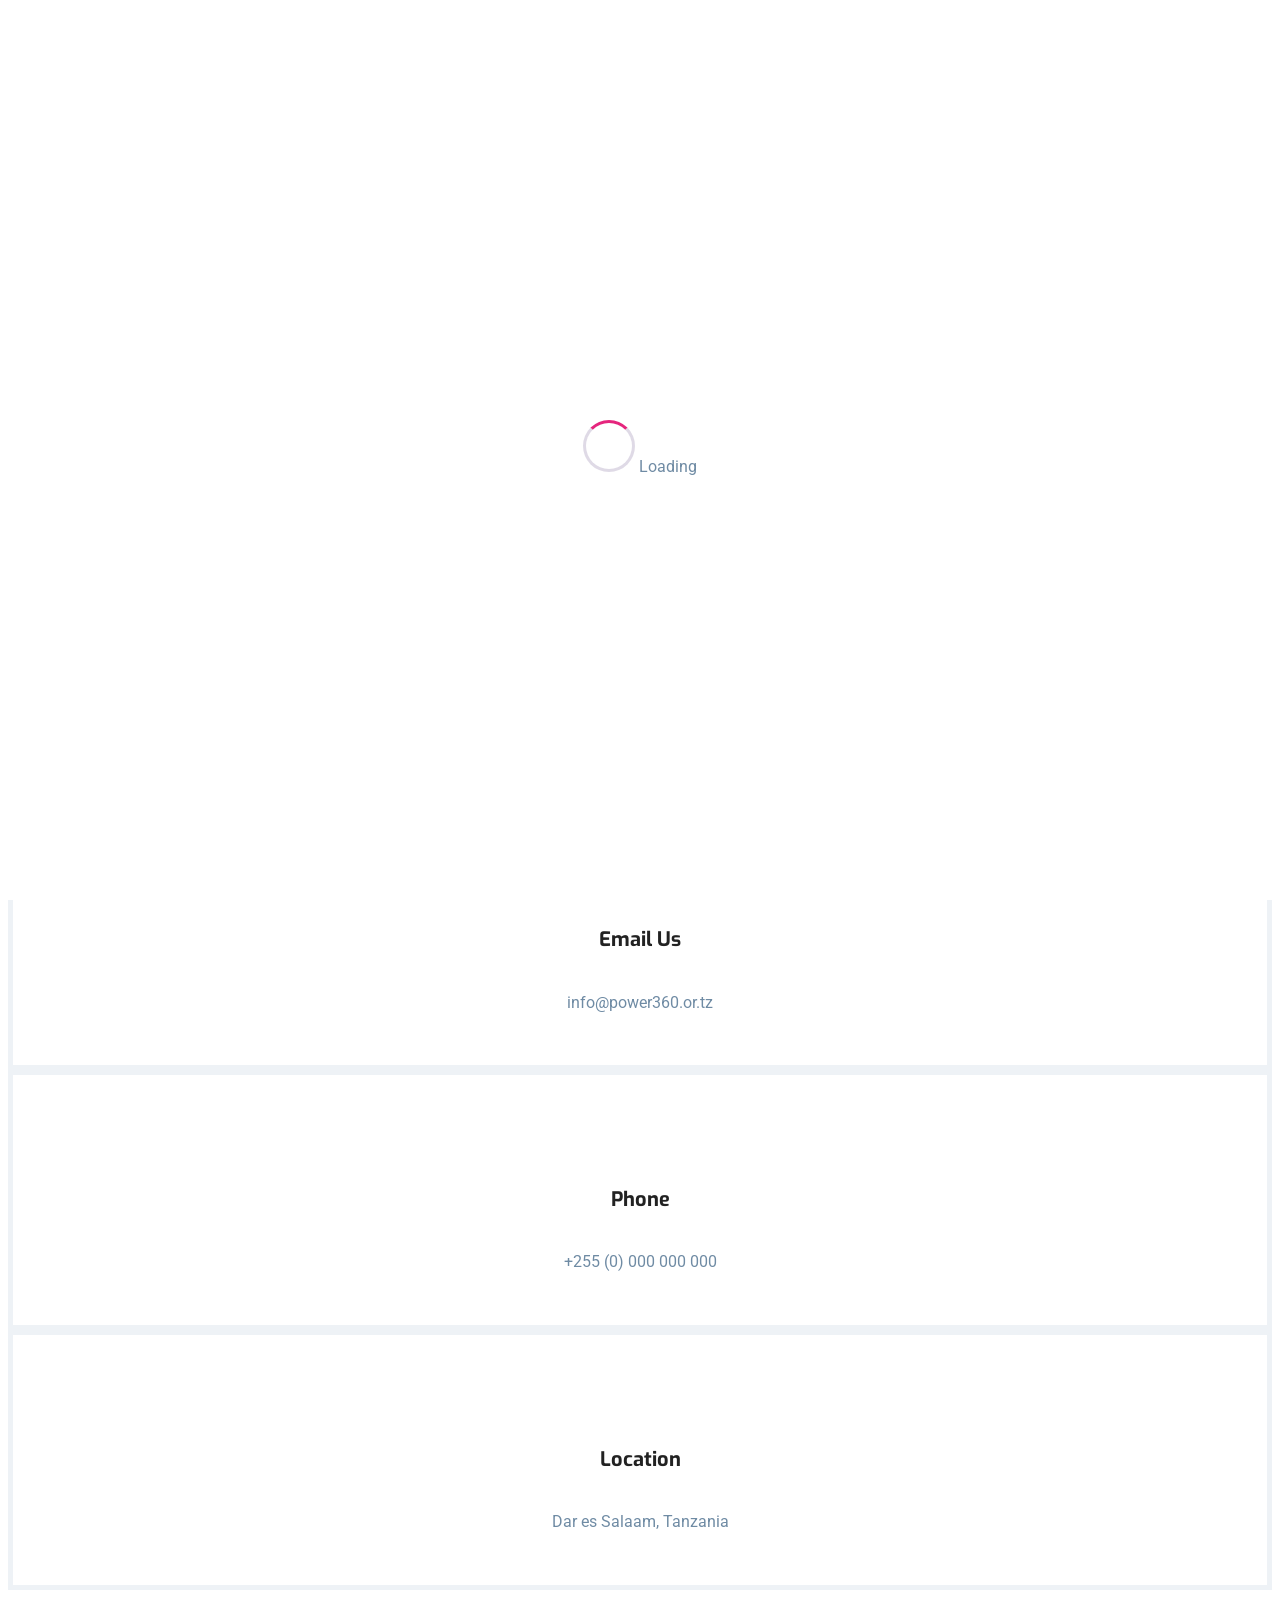
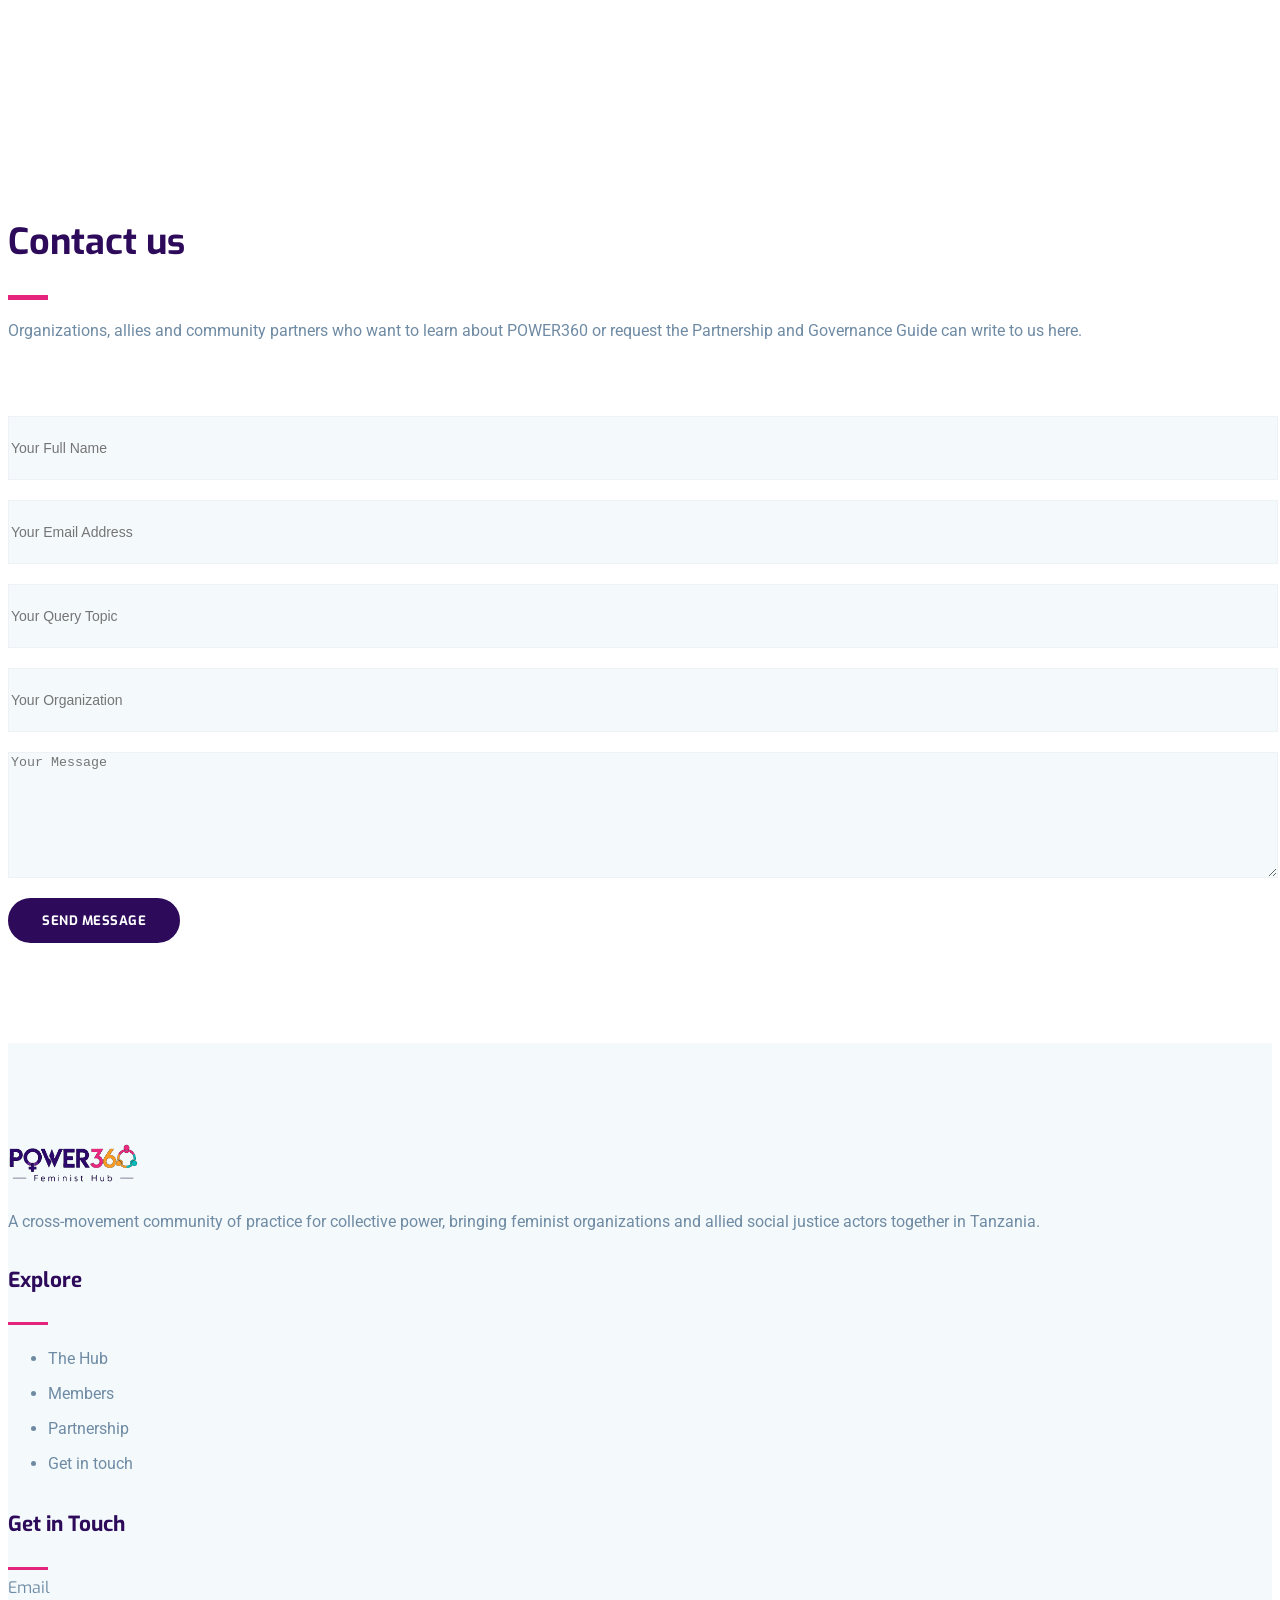
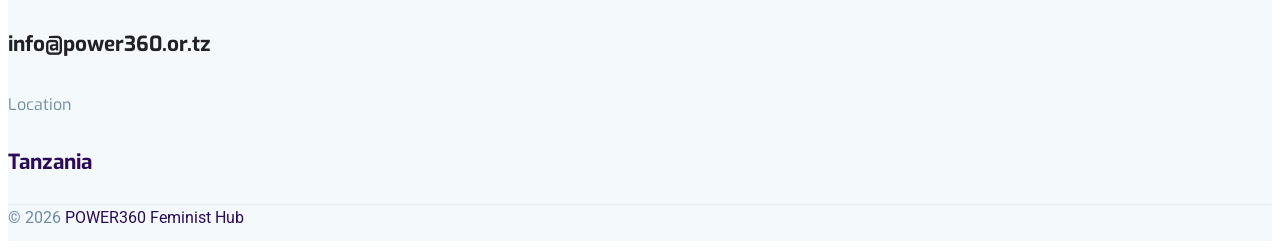
==== contact.html @ c96cdcf4 "Add Power360 site content and README. Co-authored-by: Cursor <cursoragent@cursor.com>" ====
<!DOCTYPE html>
<html lang="en">
<head>
  <meta http-equiv="Content-Type" content="text/html; charset=UTF-8">
  <meta name="description" content="Contact POWER360 Feminist Hub, a cross-movement community of practice in Tanzania.">
  <meta name="author" content="POWER360 Feminist Hub">
  <meta name="viewport" content="width=device-width, initial-scale=1, shrink-to-fit=no">

  <title>Get in touch | POWER360 Feminist Hub</title>

  <link rel="shortcut icon" type="image/png" href="images/favicon.png" />

  <link rel="stylesheet" href="plugins/bootstrap/css/bootstrap.min.css">
  <link rel="stylesheet" href="plugins/icofont/icofont.min.css">
  <link rel="stylesheet" href="plugins/slick-carousel/slick/slick.css">
  <link rel="stylesheet" href="plugins/slick-carousel/slick/slick-theme.css">
  <link rel="stylesheet" href="css/style.css">
  <style>
    .page-loader{position:fixed;inset:0;z-index:10000;display:flex;align-items:center;justify-content:center;background:#fff}
    body.is-loaded .page-loader{opacity:0;visibility:hidden;pointer-events:none}
  </style>
</head>

<body id="top">
<div class="page-loader" aria-live="polite" aria-busy="true">
  <div class="page-loader-inner">
    <span class="page-loader-spinner" aria-hidden="true"></span>
    <span class="sr-only">Loading</span>
  </div>
</div>

<header>
	<div class="header-top-bar">
		<div class="container">
			<div class="row align-items-center">
				<div class="col-lg-6">
					<ul class="top-bar-info list-inline-item pl-0 mb-0">
						<li class="list-inline-item"><a href="mailto:info@power360.or.tz"><i class="icofont-support-faq mr-2"></i>info@power360.or.tz</a></li>
						<li class="list-inline-item"><i class="icofont-location-pin mr-2"></i>Tanzania</li>
					</ul>
				</div>
				<div class="col-lg-6">
					<div class="text-lg-right top-right-bar mt-2 mt-lg-0">
						<span>A cross-movement community of practice</span>
					</div>
				</div>
			</div>
		</div>
	</div>
	<nav class="navbar navbar-expand-lg navigation" id="navbar">
		<div class="container">
		 	 <a class="navbar-brand" href="index.html">
			  	<img src="images/logo.png" alt="POWER360 Feminist Hub" class="img-fluid">
			  </a>
		  	<button class="navbar-toggler collapsed" type="button" data-toggle="collapse" data-target="#navbarmain" aria-controls="navbarmain" aria-expanded="false" aria-label="Toggle navigation">
			<span class="icofont-navigation-menu"></span>
		  </button>
		  <div class="collapse navbar-collapse" id="navbarmain">
			<ul class="navbar-nav ml-auto">
			    <li class="nav-item dropdown">
					<a class="nav-link dropdown-toggle" href="about.html" id="dropdownHub" data-toggle="dropdown" aria-haspopup="true" aria-expanded="false">The Hub <i class="icofont-thin-down"></i></a>
					<ul class="dropdown-menu" aria-labelledby="dropdownHub">
						<li><a class="dropdown-item" href="about.html">Purpose and vision</a></li>
						<li><a class="dropdown-item" href="members.html">Members</a></li>
					</ul>
			  	</li>
			  	<li class="nav-item dropdown">
					<a class="nav-link dropdown-toggle" href="partnership.html" id="dropdownWork" data-toggle="dropdown" aria-haspopup="true" aria-expanded="false">Partnership <i class="icofont-thin-down"></i></a>
					<ul class="dropdown-menu" aria-labelledby="dropdownWork">
						<li><a class="dropdown-item" href="partnership.html">How we work</a></li>
						<li><a class="dropdown-item" href="governance.html">Governance</a></li>
						<li><a class="dropdown-item" href="narrative.html">Narrative Network</a></li>
					</ul>
			  	</li>
			   <li class="nav-item active"><a class="nav-link" href="contact.html">Get in touch</a></li>
			</ul>
		  </div>
		</div>
	</nav>
</header>

<section class="page-title bg-1">
  <div class="overlay"></div>
  <div class="container">
    <div class="row">
      <div class="col-md-12">
        <div class="block text-center">
          <span class="text-white">Contact Us</span>
          <h1 class="text-capitalize mb-5 text-lg">Get in Touch</h1>
        </div>
      </div>
    </div>
  </div>
</section>

<section class="section contact-info pb-0">
    <div class="container">
         <div class="row">
            <div class="col-lg-4 col-sm-6 col-md-6">
                <div class="contact-block mb-4 mb-lg-0">
                    <i class="icofont-email"></i>
                    <h5>Email Us</h5>
                     info@power360.or.tz
                </div>
            </div>
            <div class="col-lg-4 col-sm-6 col-md-6">
                <div class="contact-block mb-4 mb-lg-0">
                    <i class="icofont-support-faq"></i>
                    <h5>Phone</h5>
                     +255 (0) 000 000 000
                </div>
            </div>
            <div class="col-lg-4 col-sm-6 col-md-6">
                <div class="contact-block mb-4 mb-lg-0">
                    <i class="icofont-location-pin"></i>
                    <h5>Location</h5>
                     Dar es Salaam, Tanzania
                </div>
            </div>
        </div>
    </div>
</section>

<section class="contact-form-wrap section">
    <div class="container">
        <div class="row justify-content-start">
            <div class="col-lg-12">
                <div class="section-title">
                    <h2 class="text-md mb-2">Contact us</h2>
                    <div class="divider my-4"></div>
                   <p class="">Organizations, allies and community partners who want to learn about POWER360 or request the Partnership and Governance Guide can write to us here.</p>
                </div>
            </div>
        </div>
        <div class="row">
            <div class="col-lg-12 col-md-12 col-sm-12">
                <form id="contact-form" class="contact__form" method="post" action="mail.php">
                    <div class="row">
                        <div class="col-12">
                            <div class="alert alert-success contact__msg" style="display: none" role="alert">
                                Your message was sent successfully.
                            </div>
                        </div>
                    </div>

                    <div class="row">
                        <div class="col-lg-6">
                            <div class="form-group">
                                <input name="name" id="name" type="text" class="form-control" placeholder="Your Full Name" required>
                            </div>
                        </div>
                        <div class="col-lg-6">
                            <div class="form-group">
                                <input name="email" id="email" type="email" class="form-control" placeholder="Your Email Address" required>
                            </div>
                        </div>
                         <div class="col-lg-6">
                            <div class="form-group">
                                <input name="subject" id="subject" type="text" class="form-control" placeholder="Your Query Topic" required>
                            </div>
                        </div>
                         <div class="col-lg-6">
                            <div class="form-group">
                                <input name="organization" id="organization" type="text" class="form-control" placeholder="Your Organization">
                            </div>
                        </div>
                    </div>

                    <div class="form-group-2 mb-4">
                        <textarea name="message" id="message" class="form-control" rows="8" placeholder="Your Message" required></textarea>
                    </div>

                    <div class="text-left">
                        <input class="btn btn-main btn-round-full" name="submit" type="submit" value="Send Message">
                    </div>
                </form>
            </div>
        </div>
    </div>
</section>

<footer class="footer section gray-bg">
	<div class="container">
		<div class="row">
			<div class="col-lg-4 mr-auto col-sm-6">
				<div class="widget mb-5 mb-lg-0">
					<div class="logo mb-4">
						<img src="images/logo.png" alt="POWER360 Feminist Hub" class="img-fluid">
					</div>
					<p>A cross-movement community of practice for collective power, bringing feminist organizations and allied social justice actors together in Tanzania.</p>
				</div>
			</div>
			<div class="col-lg-2 col-md-6 col-sm-6">
				<div class="widget mb-5 mb-lg-0">
					<h4 class="text-capitalize mb-3">Explore</h4>
					<div class="divider mb-4"></div>
					<ul class="list-unstyled footer-menu lh-35">
						<li><a href="about.html">The Hub</a></li>
						<li><a href="members.html">Members</a></li>
						<li><a href="partnership.html">Partnership</a></li>
						<li><a href="contact.html">Get in touch</a></li>
					</ul>
				</div>
			</div>
			<div class="col-lg-3 col-md-6 col-sm-6">
				<div class="widget widget-contact mb-5 mb-lg-0">
					<h4 class="text-capitalize mb-3">Get in Touch</h4>
					<div class="divider mb-4"></div>
					<div class="footer-contact-block mb-4">
						<div class="icon d-flex align-items-center">
							<i class="icofont-email mr-3"></i>
							<span class="h6 mb-0">Email</span>
						</div>
						<h4 class="mt-2"><a href="mailto:info@power360.or.tz">info@power360.or.tz</a></h4>
					</div>
					<div class="footer-contact-block">
						<div class="icon d-flex align-items-center">
							<i class="icofont-location-pin mr-3"></i>
							<span class="h6 mb-0">Location</span>
						</div>
						<h4 class="mt-2">Tanzania</h4>
					</div>
				</div>
			</div>
		</div>
		<div class="footer-btm py-4 mt-5">
			<div class="row align-items-center justify-content-between">
				<div class="col-lg-6">
					<div class="copyright">
						&copy; 2026 <span class="text-color">POWER360 Feminist Hub</span>
					</div>
				</div>
			</div>
			<div class="row">
				<div class="col-lg-4">
					<a class="backtop js-scroll-trigger" href="#top">
						<i class="icofont-long-arrow-up"></i>
					</a>
				</div>
			</div>
		</div>
	</div>
</footer>

    <script src="plugins/jquery/jquery.js"></script>
    <script src="plugins/bootstrap/js/popper.js"></script>
    <script src="plugins/bootstrap/js/bootstrap.min.js"></script>
    <script src="plugins/counterup/jquery.easing.js"></script>
    <script src="plugins/slick-carousel/slick/slick.min.js"></script>
    <script src="plugins/counterup/jquery.waypoints.min.js"></script>
    <script src="plugins/shuffle/shuffle.min.js"></script>
    <script src="plugins/counterup/jquery.counterup.min.js"></script>
    <script src="js/script.js"></script>
    <script src="js/contact.js"></script>

</body>
</html>
---- css/style.css ----
/*=== MEDIA QUERY ===*/
/*
Theme Name: Medic
Author: Themefisher
Author URI: https://themefisher.com/
Description: Medicle Template
Version: 1.0.0

*/
@import url("https://fonts.googleapis.com/css?family=Exo:500,600,700|Roboto&display=swap");
html {
  overflow-x: clip;
}

body {
  line-height: 1.6;
  font-family: "Roboto", sans-serif;
  -webkit-font-smoothing: antialiased;
  font-size: 16px;
  color: #6F8BA4;
  font-weight: 400;
}

h1, .h1, h2, .h2, h3, .h3, h4, .h4, h5, .h5, h6, .h6 {
  font-family: "Exo", sans-serif;
  font-weight: 700;
  color: #222;
}

h1, .h1 {
  font-size: 2.5rem;
}

h2, .h2 {
  font-size: 44px;
  line-height: 1.25;
}

h3, .h3 {
  font-size: 1.5rem;
}

h4, .h4 {
  font-size: 1.3rem;
  line-height: 30px;
}

h5, .h5 {
  font-size: 1.25rem;
}

h6, .h6 {
  font-size: 1rem;
}

p {
  line-height: 30px;
}

.navbar-toggle .icon-bar {
  background: #2D0B5A;
}

input[type=email], input[type=password], input[type=text], input[type=tel] {
  box-shadow: none;
  height: 45px;
  outline: none;
  font-size: 14px;
}
input[type=email]:focus, input[type=password]:focus, input[type=text]:focus, input[type=tel]:focus {
  box-shadow: none;
  border: 1px solid #2D0B5A;
}

.form-control {
  box-shadow: none;
  border-radius: 0;
}
.form-control:focus {
  box-shadow: none;
  border: 1px solid #2D0B5A;
}

.py-7 {
  padding: 7rem 0px;
}

.btn {
  display: inline-block;
  font-size: 14px;
  font-size: 0.8125rem;
  font-weight: 700;
  letter-spacing: 0.5px;
  padding: 0.75rem 2rem;
  font-family: "Exo", sans-serif;
  text-transform: uppercase;
  border-radius: 5px;
  border: 2px solid transparent;
  -webkit-transition: all 0.35s ease;
  -moz-transition: all 0.35s ease;
  -ms-transition: all 0.35s ease;
  -o-transition: all 0.35s ease;
  transition: all 0.35s ease;
}
.btn.btn-icon i {
  border-left: 1px solid rgba(255, 255, 255, 0.09);
  padding-left: 15px;
}
.btn:focus {
  outline: 0px;
  box-shadow: none;
}

.btn-main {
  background: #2D0B5A;
  color: #fff;
  border-color: #2D0B5A;
}
.btn-main:hover {
  background: #E5257D;
  border-color: #E5257D;
  color: #fff;
}

.btn-main-2 {
  background: #E5257D;
  color: #fff;
  border-color: #E5257D;
}
.btn-main-2:hover {
  background: #2D0B5A;
  color: #fff;
  border-color: #2D0B5A;
}

.btn-solid-border {
  border: 2px solid #2D0B5A;
  background: transparent;
  color: #2D0B5A;
}
.btn-solid-border:hover {
  border: 2px solid #2D0B5A;
  color: #fff;
  background: #2D0B5A;
}
.btn-solid-border:hover.btn-icon i {
  border-left: 1px solid rgba(255, 255, 255, 0.09);
}
.btn-solid-border.btn-icon i {
  border-left: 1px solid rgba(0, 0, 0, 0.09);
}

.btn-transparent {
  background: transparent;
  color: #222;
  border-color: #6F8BA4;
}
.btn-transparent:hover {
  background: #6F8BA4;
  color: #fff;
}

.btn-white {
  background: #fff;
  border-color: #fff;
  color: #222;
}
.btn-white:hover {
  background: #2D0B5A;
  color: #fff;
  border-color: #2D0B5A;
}

.btn-solid-white {
  border-color: #fff;
  color: #fff;
}
.btn-solid-white:hover {
  background: #fff;
  color: #222;
}

.btn-round {
  border-radius: 4px;
}

.btn-round-full {
  border-radius: 50px;
}

.btn.active:focus, .btn:active:focus, .btn:focus {
  outline: 0;
}

.bg-gray {
  background: #eff0f3;
}

.bg-primary {
  background: #2D0B5A;
}

.bg-primary-dark {
  background: rgb(8.7361677344%, 2.1355076684%, 17.4723354688%);
}

.bg-primary-darker {
  background: black;
}

.bg-dark {
  background: #222;
}

.bg-gradient {
  background-image: linear-gradient(145deg, rgba(19, 177, 205, 0.95) 0%, rgba(152, 119, 234, 0.95) 100%);
  background-repeat: repeat-x;
}

.section {
  padding: 100px 0;
}

.section-sm {
  padding: 70px 0;
}

.section-bottom {
  padding-bottom: 100px;
}

.subtitle {
  color: #2D0B5A;
  font-size: 14px;
  letter-spacing: 1px;
}

.overlay:before {
  content: "";
  position: absolute;
  left: 0;
  top: 0;
  bottom: 0;
  right: 0;
  width: 100%;
  height: 100%;
  opacity: 0.9;
  background: #2D0B5A;
}

.overly-2 {
  position: relative;
}
.overly-2:before {
  content: "";
  position: absolute;
  left: 0;
  top: 0;
  bottom: 0;
  right: 0;
  width: 100%;
  height: 100%;
  background: rgba(0, 0, 0, 0.8);
}

.text-sm {
  font-size: 14px;
}

.text-md {
  font-size: 2.25rem;
}

.text-lg {
  font-size: 3.75rem;
}

.no-spacing {
  letter-spacing: 0px;
}

/* Links */
a {
  color: #222;
  text-decoration: none;
  -webkit-transition: all 0.35s ease;
  -moz-transition: all 0.35s ease;
  -ms-transition: all 0.35s ease;
  -o-transition: all 0.35s ease;
  transition: all 0.35s ease;
}

a:focus, a:hover {
  color: #E5257D;
  text-decoration: none;
}

a:focus {
  outline: none;
}

.content-title {
  font-size: 40px;
  line-height: 50px;
}

.page-title {
  padding: 120px 0px 70px 0px;
  position: relative;
}
.page-title .block h1 {
  color: #fff;
}
.page-title .block p {
  color: #fff;
}
.page-title .breadcumb-nav {
  margin-top: 60px;
  padding-top: 30px;
  border-top: 1px solid rgba(255, 255, 255, 0.06);
}

.slick-slide:focus, .slick-slide a {
  outline: none;
}

@media (max-width: 768px) {
  h2, .h2 {
    font-size: 1.75rem;
    line-height: 1.3;
  }
}
@media (max-width: 480px) {
  h2, .h2 {
    font-size: 1.5rem;
    line-height: 1.3;
  }
}
.title-color {
  color: #2D0B5A;
}

.secondary-bg {
  background: #2D0B5A;
}

.section-title {
  margin-bottom: 70px;
}
.section-title h2 {
  color: #2D0B5A;
}

.text-lg {
  font-size: 50px;
}

.gray-bg {
  background: #f4f9fc;
}

@media (max-width: 768px) {
  .text-lg {
    font-size: 32px;
  }
  .page-title {
    padding: 72px 0 44px;
  }
}
@media (max-width: 400px) {
  .text-lg {
    font-size: 28px;
  }
}
header {
  position: sticky;
  top: 0;
  z-index: 1000;
  background: #fff;
}

.navigation {
  background: #fff;
  box-shadow: 0 1px 2px rgba(0, 0, 0, 0.05);
}

.navbar-brand img {
  max-height: 52px;
  width: auto;
}

.navbar-toggler {
  color: #222;
  border: 0;
}

#navbarmain {
  padding: 20px 0px;
}
#navbarmain .nav-link {
  font-weight: 600;
  padding: 10px 15px;
  color: #222;
  font-family: "Exo", sans-serif;
  text-transform: capitalize;
  font-size: 16px;
  -webkit-transition: all 0.25s ease;
  -moz-transition: all 0.25s ease;
  -ms-transition: all 0.25s ease;
  -o-transition: all 0.25s ease;
  transition: all 0.25s ease;
}

.dropdown-toggle::after {
  display: none;
}

.navbar-brand {
  margin-top: 10px;
}

.dropdown .dropdown-menu {
  position: absolute;
  display: block;
  background: #fff;
  min-width: 240px;
  top: 130%;
  left: 0;
  right: 0px;
  opacity: 0;
  padding: 0px;
  visibility: hidden;
  -webkit-transition: all 0.3s ease-out 0s;
  -moz-transition: all 0.3s ease-out 0s;
  -ms-transition: all 0.3s ease-out 0s;
  -o-transition: all 0.3s ease-out 0s;
  transition: all 0.3s ease-out 0s;
  border: 0px;
  border-top: 5px solid #E5257D;
  border-radius: 0px;
}
.dropdown:hover .dropdown-menu, .dropdown.show .dropdown-menu {
  opacity: 1;
  visibility: visible;
  top: 115%;
}
.dropdown .dropdown-item {
  padding: 13px 20px;
  border-bottom: 1px solid #eee;
  background: transparent;
  font-weight: 400;
  color: #555;
}
.dropdown .dropdown-item:hover {
  color: #E5257D;
}

.header-top-bar {
  background: #2D0B5A;
  font-size: 14px;
  padding: 10px 0px;
  box-shadow: 0 1px 2px rgba(0, 0, 0, 0.05);
  color: #fff;
}

.top-bar-info li a {
  color: #fff;
  margin-right: 20px;
}

@media (max-width: 768px) {
  .top-right-bar > span {
    display: none !important;
  }
}
.top-right-bar a span {
  color: #fff;
  font-weight: 600;
  letter-spacing: 1px;
}
.top-right-bar a i {
  color: #fff;
  margin-right: 10px;
}

.bg-1 {
  background: #2D0B5A;
  position: relative;
}

.banner {
  position: relative;
  overflow: hidden;
  background: #2D0B5A url("../images/bg/slider-bg-1.jpg") no-repeat;
  background-size: cover;
  background-position: center center;
  min-height: 640px;
  display: flex;
  align-items: center;
  /* full-width semi-transparent overlay so text is always readable */
}
.banner:before {
  content: "";
  position: absolute;
  inset: 0;
  background: rgba(45, 11, 90, 0.55);
  pointer-events: none;
}
.banner .container {
  position: relative;
  z-index: 1;
}
.banner .block {
  padding: 20px 0;
}
.banner .block h1 {
  font-size: 56px;
  line-height: 1.2;
  letter-spacing: -1px;
  text-transform: capitalize;
  color: #fff;
}
.banner .block p {
  color: rgba(255, 255, 255, 0.9);
}
.banner .block .divider {
  background: #E5257D;
}
.banner .block .text-uppercase {
  color: rgba(255, 255, 255, 0.82);
}

.banner span.text-uppercase {
  color: rgba(255, 255, 255, 0.82);
}

.letter-spacing {
  letter-spacing: 2px;
}

.text-color {
  color: #2D0B5A;
}

.text-color-2 {
  color: #E5257D;
}

.divider {
  width: 40px;
  height: 5px;
  background: #E5257D;
}

@media (max-width: 768px) {
  .banner {
    min-height: 520px;
    background-position: 60% center;
    align-items: flex-end;
  }
  .banner .block {
    padding: 16px 0 60px;
  }
  .banner .block h1 {
    font-size: 44px;
  }
}
@media (max-width: 480px) {
  .banner {
    min-height: 460px;
    background-position: 62% center;
    align-items: flex-end; /* text anchored near bottom so face isn't covered */
    /* slightly heavier overlay on small screens for legibility */
  }
  .banner:before {
    background: rgba(45, 11, 90, 0.65);
  }
  .banner .block {
    padding: 16px 0 52px; /* 52px bottom lifts text off the edge */
  }
  .banner .block h1 {
    font-size: 30px;
    line-height: 1.25;
    letter-spacing: -0.3px;
  }
}
@media (max-width: 400px) {
  .banner {
    min-height: 380px;
  }
  .banner .block {
    padding-bottom: 40px;
  }
  .banner .block h1 {
    font-size: 26px;
  }
}
.about-img img {
  border-radius: 5px;
  box-shadow: 0px 0px 30px 0px rgba(0, 42, 106, 0.1);
}

.award-img {
  height: 120px;
  margin-bottom: 10px;
  align-items: center;
  display: flex;
  justify-content: center;
  background: #eff0f3;
}

.appoinment-content {
  position: relative;
}
.appoinment-content img {
  width: 85%;
}
.appoinment-content .emergency {
  position: absolute;
  content: "";
  right: 10px;
  bottom: 20px;
  background: #2D0B5A;
  padding: 48px;
}
.appoinment-content .emergency h2 {
  color: #fff;
}
.appoinment-content .emergency i {
  margin-right: 10px;
  color: rgba(255, 255, 255, 0.7);
}

.appoinment-form {
  margin-top: 40px;
}
.appoinment-form .form-control {
  background: #f4f9fc;
  height: 55px;
  border-color: rgba(0, 0, 0, 0.05);
}
.appoinment-form textarea.form-control {
  height: auto;
}

.client-thumb {
  text-align: center;
}

.features {
  margin-top: -70px;
}

.feature-item {
  flex-basis: 33.33%;
  margin: 0px 10px;
  padding: 40px 30px;
  background-color: #fff;
  border-radius: 15px 15px 15px 15px;
  box-shadow: 0px 0px 30px 0px rgba(0, 42, 106, 0.1);
}
.feature-item .feature-icon i {
  font-size: 50px;
  color: #2D0B5A;
}
.feature-item h4 {
  color: #2D0B5A;
}
.feature-item p {
  font-size: 14px;
}

.feature-section.border-top {
  border-top: 1px solid rgba(0, 0, 0, 0.05) !important;
}

.w-hours li {
  padding: 6px 0px;
  border-bottom: 1px solid rgba(0, 0, 0, 0.05);
}

.counter-stat {
  text-align: center;
  padding: 55px 0px 40px 0px;
  position: relative;
}
.counter-stat i {
  display: block;
  color: rgba(255, 255, 255, 0.06);
  font-size: 70px;
  position: absolute;
  left: 0px;
  right: 0px;
  top: 0px;
  -webkit-transform: translateY(25px);
  -moz-transform: translateY(25px);
  -ms-transform: translateY(25px);
  -o-transform: translateY(25px);
  transform: translateY(25px);
}
.counter-stat span {
  font-size: 70px;
  color: #fff;
}
.counter-stat p {
  margin-bottom: 0px;
  color: rgba(255, 255, 255, 0.7);
}

.mb--80 {
  margin-bottom: -80px;
}

.service {
  padding-top: 180px;
}
.service .service-item {
  background: #fff;
  padding: 30px;
  border-radius: 5px;
}
.service .icon {
  float: left;
  margin-bottom: 10px;
}
.service i {
  color: #E5257D;
}
.service h4 {
  padding-left: 20px;
}
.service .content {
  clear: both;
}

.service-block {
  padding: 20px;
  margin-top: 40px;
  border: 1px solid rgba(0, 0, 0, 0.03);
  box-shadow: 0 0 38px rgba(21, 40, 82, 0.07);
}
.service-block img {
  width: 100%;
  margin-top: -60px;
  border: 5px solid #fff;
}

.department-service {
  margin-bottom: 40px;
}
.department-service li {
  margin-bottom: 10px;
}
.department-service li i {
  color: #E5257D;
}

.doctors .btn-group .btn {
  border-radius: 0px;
  margin: 0px 2px;
  text-transform: capitalize;
  font-size: 16px;
  padding: 0.6rem 1.5rem;
  cursor: pointer;
}
.doctors .btn-group .btn.active {
  box-shadow: none !important;
  border-color: transparent;
  background: #E5257D;
  color: #fff;
}
.doctors .btn-group .btn.focus {
  box-shadow: none !important;
  border-color: transparent;
}
.doctors .btn-group .btn:focus {
  box-shadow: none !important;
  border-color: transparent;
  background: #E5257D;
  color: #fff;
}
.doctors .btn-group .btn:hover {
  box-shadow: none !important;
  border-color: transparent;
  background: #E5257D;
  color: #fff;
}
.doctors .btn-group > .btn-group:not(:last-child) > .btn, .doctors .btn-group > .btn:not(:last-child):not(.dropdown-toggle), .doctors .btn-group > .btn:not(:first-child) {
  border-radius: 3px;
}

.doctor-inner-box {
  overflow: hidden;
}
.doctor-inner-box .doctor-profile {
  overflow: hidden;
  position: relative;
  box-shadow: 0px 8px 16px 0px rgba(200, 183, 255, 0.2);
}
.doctor-inner-box .doctor-profile .doctor-img {
  -webkit-transition: all 0.35s ease;
  -moz-transition: all 0.35s ease;
  -ms-transition: all 0.35s ease;
  -o-transition: all 0.35s ease;
  transition: all 0.35s ease;
}
.doctor-inner-box .doctor-profile .doctor-img:hover {
  -webkit-transform: scale(1.1);
  -moz-transform: scale(1.1);
  -ms-transform: scale(1.1);
  -o-transform: scale(1.1);
  transform: scale(1.1);
}

.lh-35 {
  line-height: 35px;
}

.doctor-info li {
  margin-bottom: 10px;
  color: #222;
}
.doctor-info li i {
  margin-right: 20px;
  color: #E5257D;
}

.read-more {
  color: #2D0B5A;
}

@media (max-width: 480px) {
  .doctors .btn-group {
    display: block;
  }
  .doctors .btn-group .btn {
    margin: 8px 3px;
  }
}
@media (max-width: 400px) {
  .doctors .btn-group {
    display: block;
  }
  .doctors .btn-group .btn {
    margin: 8px 3px;
  }
}
@media (max-width: 768px) {
  .doctors .btn-group {
    display: block;
  }
  .doctors .btn-group .btn {
    margin: 8px 3px;
  }
}
.cta {
  background: url("../images/about/img-3.jpg") no-repeat 50% 50%;
  background-size: cover;
  position: relative;
}
.cta:before {
  position: absolute;
  content: "";
  left: 0px;
  top: 0px;
  width: 100%;
  height: 100%;
  background: rgba(45, 11, 90, 0.82);
}

.mb-30 {
  margin-bottom: 30px;
}

.text-color-primary {
  color: #2D0B5A;
}

.cta-section {
  margin-bottom: -80px;
}

.cta-2 {
  background: url("../images/bg/cta-bg.png") no-repeat;
  background-position: center center;
}

.cta-page {
  background: url("../images/bg/banner.jpg") no-repeat;
  background-size: cover;
  position: relative;
}

.testimonial {
  position: relative;
}
.testimonial:before {
  width: 48%;
  height: 100%;
  top: 0;
  left: 0px;
  position: absolute;
  content: "";
  background: url("../images/bg/bg-2.jpg") no-repeat 50% 50%;
}
.testimonial .slick-dots {
  text-align: left;
}

.testimonial-block {
  position: relative;
  margin-bottom: 20px;
}
.testimonial-block p {
  background: #fff;
  font-size: 18px;
}
.testimonial-block .client-info {
  margin-bottom: 20px;
}
.testimonial-block .client-info h4 {
  margin-bottom: 0px;
}
.testimonial-block i {
  font-size: 60px;
  position: absolute;
  right: 46px;
  bottom: 89px;
  opacity: 0.08;
}
.testimonial-block .slick-dots {
  text-align: left;
}

.testimonial-wrap-2 .slick-dots {
  margin-left: -10px;
}

.testimonial-block.style-2 {
  background: #fff;
  padding: 30px;
  margin: 0px 4px;
  margin-bottom: 30px;
}
.testimonial-block.style-2 .testimonial-thumb {
  float: left;
}
.testimonial-block.style-2 .testimonial-thumb img {
  width: 80px;
  height: 80px;
  border-radius: 100%;
  margin-right: 20px;
  margin-bottom: 30px;
  border: 5px solid #eff0f3;
  margin-top: -5px;
}
.testimonial-block.style-2 .client-info p {
  clear: both;
  background: transparent;
}
.testimonial-block.style-2 i {
  bottom: -20px;
  color: #E5257D;
  opacity: 0.3;
}

@media (max-width: 480px) {
  .testimonial-wrap {
    margin-left: 0px;
  }
  .testimonial::before {
    display: none;
  }
}
@media (max-width: 400px) {
  .testimonial-wrap {
    margin-left: 0px;
  }
  .testimonial::before {
    display: none;
  }
}
@media (max-width: 768px) {
  .testimonial-wrap {
    margin-left: 0px;
  }
  .testimonial::before {
    display: none;
  }
}
@media (max-width: 992px) {
  .testimonial-wrap {
    margin-left: 0px;
  }
  .testimonial::before {
    display: none;
  }
}
.contact-form-wrap .form-group {
  margin-bottom: 20px;
}
.contact-form-wrap .form-group .form-control {
  height: 60px;
  border: 1px solid #EEF2F6;
  box-shadow: none;
  width: 100%;
  background: #f4f9fc;
}
.contact-form-wrap .form-group-2 {
  margin-bottom: 13px;
}
.contact-form-wrap .form-group-2 textarea {
  height: auto;
  border: 1px solid #EEF2F6;
  box-shadow: none;
  background: #f4f9fc;
  width: 100%;
}

.social-icons li {
  margin: 0 6px;
}
.social-icons a {
  margin-right: 10px;
  font-size: 18px;
}

.google-map {
  position: relative;
}

.google-map #map {
  width: 100%;
  height: 500px;
}

.mt-90 {
  margin-top: 90px;
}

.contact-block {
  text-align: center;
  border: 5px solid #EEF2F6;
  padding: 50px 25px;
}
.contact-block i {
  font-size: 50px;
  margin-bottom: 15px;
  display: inline-block;
  color: #E5257D;
}

.blog-item-content h2 {
  font-weight: 600;
  font-size: 38px;
}

/*=================================================================
  Single Blog Page
==================================================================*/
.nav-links .page-numbers {
  display: inline-block;
  width: 50px;
  height: 50px;
  border-radius: 100%;
  background: #eee;
  text-align: center;
  padding-top: 13px;
  font-weight: 600;
  margin-right: 10px;
}
.nav-links .page-numbers:hover {
  background: #2D0B5A;
  color: #fff;
}
.nav-links .page-numbers.current {
  background: #2D0B5A;
  color: #fff;
}

.comment-area .comment-thumb {
  margin-right: 20px;
  margin-bottom: 30px;
}
.comment-area h5 {
  font-size: 18px;
  font-weight: 500;
}
.comment-area span {
  font-size: 14px;
}

.posts-nav h6 {
  font-weight: 500;
}

.quote {
  font-size: 22px;
  color: #2D0B5A;
  padding: 40px;
  font-style: italic;
  border-left: 5px solid #E5257D;
  margin: 25px 0px;
}

.tag-option a {
  border: 1px solid #eff0f3;
  padding: 6px 12px;
  color: #6F8BA4;
  font-size: 14px;
}

.comment-form .form-control {
  background: #f7f8fb;
  border-radius: 5px;
  border-color: #f7f8fb;
  height: 50px;
}
.comment-form textarea.form-control {
  height: auto;
}

.post.post-single {
  border: none;
}
.post.post-single .post-thumb {
  margin-top: 30px;
}

.post-sub-heading {
  border-bottom: 1px solid #dedede;
  padding-bottom: 20px;
  letter-spacing: 2px;
  text-transform: uppercase;
  font-size: 16px;
  margin-bottom: 20px;
}

.post-social-share {
  margin-bottom: 50px;
}

.post-comments {
  margin: 30px 0;
}
.post-comments .media {
  margin-top: 20px;
}
.post-comments .media > .pull-left {
  padding-right: 20px;
}
.post-comments .comment-author {
  margin-top: 0;
  margin-bottom: 0px;
  font-weight: 500;
}
.post-comments .comment-author a {
  color: #2D0B5A;
  font-size: 14px;
  text-transform: uppercase;
}
.post-comments time {
  margin: 0 0 5px;
  display: inline-block;
  color: #808080;
  font-size: 12px;
}
.post-comments .comment-button {
  color: #2D0B5A;
  display: inline-block;
  margin-left: 5px;
  font-size: 12px;
}
.post-comments .comment-button i {
  margin-right: 5px;
  display: inline-block;
}
.post-comments .comment-button:hover {
  color: #2D0B5A;
}

.post-excerpt {
  margin-bottom: 60px;
}
.post-excerpt h3 a {
  color: #000;
}
.post-excerpt p {
  margin: 0 0 30px;
}
.post-excerpt blockquote.quote-post {
  margin: 20px 0;
}
.post-excerpt blockquote.quote-post p {
  line-height: 30px;
  font-size: 20px;
  color: #2D0B5A;
}

.comments-section {
  margin-top: 35px;
}

.author-about {
  margin-top: 40px;
}

.post-author {
  margin-right: 20px;
}

.post-author > img {
  border: 1px solid #dedede;
  max-width: 120px;
  padding: 5px;
  width: 100%;
}

.comment-list ul {
  margin-top: 20px;
}
.comment-list ul li {
  margin-bottom: 20px;
}

.comment-wrap {
  border: 1px solid #dedede;
  border-radius: 1px;
  margin-left: 20px;
  padding: 10px;
  position: relative;
}
.comment-wrap .author-avatar {
  margin-right: 10px;
}
.comment-wrap .media .media-heading {
  font-size: 14px;
  margin-bottom: 8px;
}
.comment-wrap .media .media-heading a {
  color: #2D0B5A;
  font-size: 13px;
}
.comment-wrap .media .comment-meta {
  font-size: 12px;
  color: #888;
}
.comment-wrap .media p {
  margin-top: 15px;
}

.comment-reply-form {
  margin-top: 80px;
}
.comment-reply-form input, .comment-reply-form textarea {
  height: 35px;
  border-radius: 0;
  box-shadow: none;
}
.comment-reply-form input:focus, .comment-reply-form textarea:focus {
  box-shadow: none;
  border: 1px solid #2D0B5A;
}
.comment-reply-form textarea, .comment-reply-form .btn-main {
  height: auto;
}

.sidebar-widget {
  margin-bottom: 30px;
  padding-bottom: 35px;
}
.sidebar-widget h5 {
  margin-bottom: 30px;
  position: relative;
  padding-bottom: 15px;
}
.sidebar-widget h5:before {
  position: absolute;
  content: "";
  left: 0px;
  bottom: 0px;
  width: 35px;
  height: 3px;
  background: #E5257D;
}
.sidebar-widget.latest-post .media img {
  border-radius: 7px;
}
.sidebar-widget.latest-post .media h6 {
  font-weight: 500;
  line-height: 1.4;
}
.sidebar-widget.latest-post .media p {
  font-size: 12px;
}
.sidebar-widget.category ul li {
  margin-bottom: 10px;
}
.sidebar-widget.category ul li a {
  color: #222;
  -webkit-transition: all 0.3s ease;
  -moz-transition: all 0.3s ease;
  -ms-transition: all 0.3s ease;
  -o-transition: all 0.3s ease;
  transition: all 0.3s ease;
}
.sidebar-widget.category ul li a:hover {
  color: #2D0B5A;
  padding-left: 5px;
}
.sidebar-widget.category ul li span {
  margin-left: 10px;
}
.sidebar-widget.tags a {
  font-size: 12px;
  text-transform: uppercase;
  letter-spacing: 0.075em;
  line-height: 41px;
  height: 41px;
  font-weight: 500;
  border-radius: 20px;
  color: #666;
  display: inline-block;
  background-color: #eff0f3;
  margin: 0 7px 10px 0;
  padding: 0 25px;
  -webkit-transition: all 0.2s ease;
  -moz-transition: all 0.2s ease;
  transition: all 0.2s ease;
}
.sidebar-widget.tags a:hover {
  color: #fff;
  background: #2D0B5A;
}
.sidebar-widget.schedule-widget {
  background: #f4f9fc;
  padding: 25px;
}
.sidebar-widget.schedule-widget ul li {
  padding: 10px 0px;
  border-bottom: 1px solid #eee;
}

.search-form {
  position: relative;
}
.search-form i {
  position: absolute;
  right: 15px;
  top: 35%;
}

.footer {
  padding-bottom: 10px;
}
.footer .copyright a {
  font-weight: 600;
}

.lh-35 {
  line-height: 35px;
}

.logo h3 {
  color: #2D0B5A;
}
.logo {
  font-weight: 600;
  letter-spacing: 1px;
}
.logo span {
  color: #2D0B5A;
}

.footer .logo img {
  max-height: 40px;
  width: auto;
}

.widget .divider {
  height: 3px;
}
.widget h4 {
  color: #2D0B5A;
}
.widget .footer-menu a {
  color: #6F8BA4;
}
.widget .footer-menu a:hover {
  color: #E5257D;
}

.footer-contact-block span {
  font-weight: 400;
  color: #6F8BA4;
}
.footer-contact-block i {
  font-size: 20px;
}

.footer-btm {
  border-top: 1px solid rgba(0, 0, 0, 0.06);
}

.footer-socials li a {
  width: 45px;
  height: 45px;
  background: #6F8BA4;
  color: #fff;
  display: inline-block;
  text-align: center;
  border-radius: 100%;
  padding-top: 12px;
}

.widget-contact h6 {
  font-weight: 500;
  margin-bottom: 18px;
}
.widget-contact h6 i {
  color: #E5257D;
}

.subscribe {
  position: relative;
}
.subscribe .form-control {
  border-radius: 50px;
  height: 60px;
  padding-left: 25px;
  border-color: #eee;
}
.subscribe .btn {
  position: absolute;
  right: 6px;
  top: 6px;
}

.backtop {
  position: fixed;
  background: #E5257D;
  z-index: 9999;
  display: inline-block;
  right: 55px;
  width: 60px;
  height: 60px;
  bottom: 50px;
  text-align: center;
  display: flex;
  justify-content: center;
  align-items: center;
  opacity: 0;
  border-radius: 50px;
}
.backtop i {
  color: #fff;
  font-size: 20px;
}

.reveal {
  transition: all 0.3s;
  cursor: pointer;
  opacity: 1;
}

img {
  max-width: 100%;
  height: auto;
}

.about-img img {
  width: 100%;
}

/* Banner hero adjustments for dark overlay */
.banner .block p,
.banner .block .text-uppercase {
  color: rgba(255, 255, 255, 0.85) !important;
}

.banner .btn-main-2 {
  background: #E5257D;
  border-color: #E5257D;
  color: #fff;
}

.top-right-bar {
  color: #fff;
}

.placeholder-note {
  font-size: 14px;
  color: #6F8BA4;
  margin-bottom: 20px;
}

.page-loader {
  position: fixed;
  inset: 0;
  z-index: 10000;
  display: flex;
  align-items: center;
  justify-content: center;
  background: #fff;
  transition: opacity 0.35s ease, visibility 0.35s ease;
}

body.is-loaded .page-loader {
  opacity: 0;
  visibility: hidden;
  pointer-events: none;
}

.page-loader-inner {
  text-align: center;
}

.page-loader-spinner {
  display: inline-block;
  width: 46px;
  height: 46px;
  border: 3px solid rgba(45, 11, 90, 0.15);
  border-top-color: #E5257D;
  border-radius: 50%;
  animation: page-spin 0.7s linear infinite;
}

@keyframes page-spin {
  to {
    transform: rotate(360deg);
  }
}
.statement-block h2 {
  font-size: 42px;
  color: #2D0B5A;
}
.statement-block p {
  font-size: 24px;
  line-height: 1.7;
  color: #222;
}

.page-features {
  margin-top: -50px;
  position: relative;
  z-index: 2;
  padding-bottom: 20px;
}
.page-features .feature-item {
  flex-basis: calc(50% - 20px);
  margin-bottom: 20px;
}

.cta .cta-inner {
  position: relative;
  z-index: 1;
}

.icon-point {
  padding: 10px 15px;
}
.icon-point i {
  font-size: 48px;
  color: #E5257D;
}

@media (max-width: 992px) {
  .dropdown .dropdown-menu {
    position: static;
    opacity: 1;
    visibility: visible;
    display: none;
    box-shadow: none;
    border-top: 0;
    min-width: 100%;
  }
  .dropdown.show .dropdown-menu {
    display: block;
  }
  .page-features {
    margin-top: 0;
  }
  .page-features .feature-item {
    flex-basis: 100%;
    margin: 0 0 20px;
  }
  .navbar-brand {
    margin-top: 0;
  }
  .navbar-brand img {
    max-height: 42px;
  }
  #navbarmain {
    padding: 10px 0;
  }
  .header-top-bar {
    font-size: 12px;
    padding: 8px 0;
  }
  .top-bar-info li a {
    margin-right: 0;
  }
  .features {
    margin-top: 0;
    padding: 24px 0 8px;
  }
  .feature-item {
    margin: 0 0 16px;
    padding: 28px 22px;
  }
  .section {
    padding: 56px 0;
  }
  .section-title {
    margin-bottom: 36px;
  }
  .page-title {
    padding: 64px 0 40px;
  }
  .page-title .block h1,
  .text-lg {
    font-size: 32px;
    line-height: 1.25;
  }
  h2, .h2 {
    font-size: 28px;
    line-height: 1.3;
  }
  .service.section {
    padding-top: 56px;
  }
  .about-content.pr-4,
  .about-content.pr-lg-4,
  .about-content.pl-lg-4 {
    padding-left: 0 !important;
    padding-right: 0 !important;
  }
  .btn {
    white-space: normal;
    text-align: center;
  }
  .btn.btn-icon i {
    border-left: 0;
    padding-left: 8px;
  }
  .cta {
    padding-left: 16px;
    padding-right: 16px;
  }
  .cta-inner h2 {
    font-size: 26px;
    line-height: 1.3;
  }
  .member-card-body {
    padding: 20px;
  }
}
@media (max-width: 480px) {
  .statement-block h2 {
    font-size: 32px;
  }
  .statement-block p {
    font-size: 20px;
    line-height: 1.7;
  }
}
.member-card {
  background: #fff;
  border: 1px solid rgba(45, 11, 90, 0.08);
  border-radius: 8px;
  overflow: hidden;
  height: 100%;
}

.member-card-logo {
  background: #fff;
  min-height: 120px;
  display: flex;
  align-items: center;
  justify-content: center;
  padding: 18px 28px;
}
.member-card-logo img {
  max-height: 88px;
  max-width: 100%;
  width: auto;
  height: auto;
  object-fit: contain;
}

.member-card-logo--placeholder {
  background: #eff0f3;
}
.member-card-logo--placeholder span {
  color: #2D0B5A;
  font-family: "Exo", sans-serif;
  font-size: 22px;
  letter-spacing: 0.04em;
  text-transform: uppercase;
}

.member-card-body {
  padding: 24px 24px 28px;
}

.member-logos {
  background: #fff;
  padding-top: 50px;
  padding-bottom: 50px;
}

.member-logo-grid {
  display: flex;
  flex-wrap: wrap;
  justify-content: center;
  align-items: stretch;
  gap: 16px;
}

.member-logo-item {
  flex: 1 1 160px;
  max-width: 220px;
  min-height: 96px;
  background: transparent;
  border-radius: 6px;
  display: flex;
  align-items: center;
  justify-content: center;
  padding: 16px 20px;
  transition: transform 0.2s ease;
}
.member-logo-item img {
  max-height: 64px;
  max-width: 100%;
  width: auto;
  height: auto;
  object-fit: contain;
}
.member-logo-item:hover {
  transform: translateY(-2px);
}

@media (prefers-reduced-motion: reduce) {
  .page-loader-spinner {
    animation: none;
    border-top-color: #E5257D;
  }
  body.is-loaded .page-loader {
    transition: none;
  }
  .member-logo-item {
    transition: none;
  }
  .member-logo-item:hover {
    transform: none;
  }
}
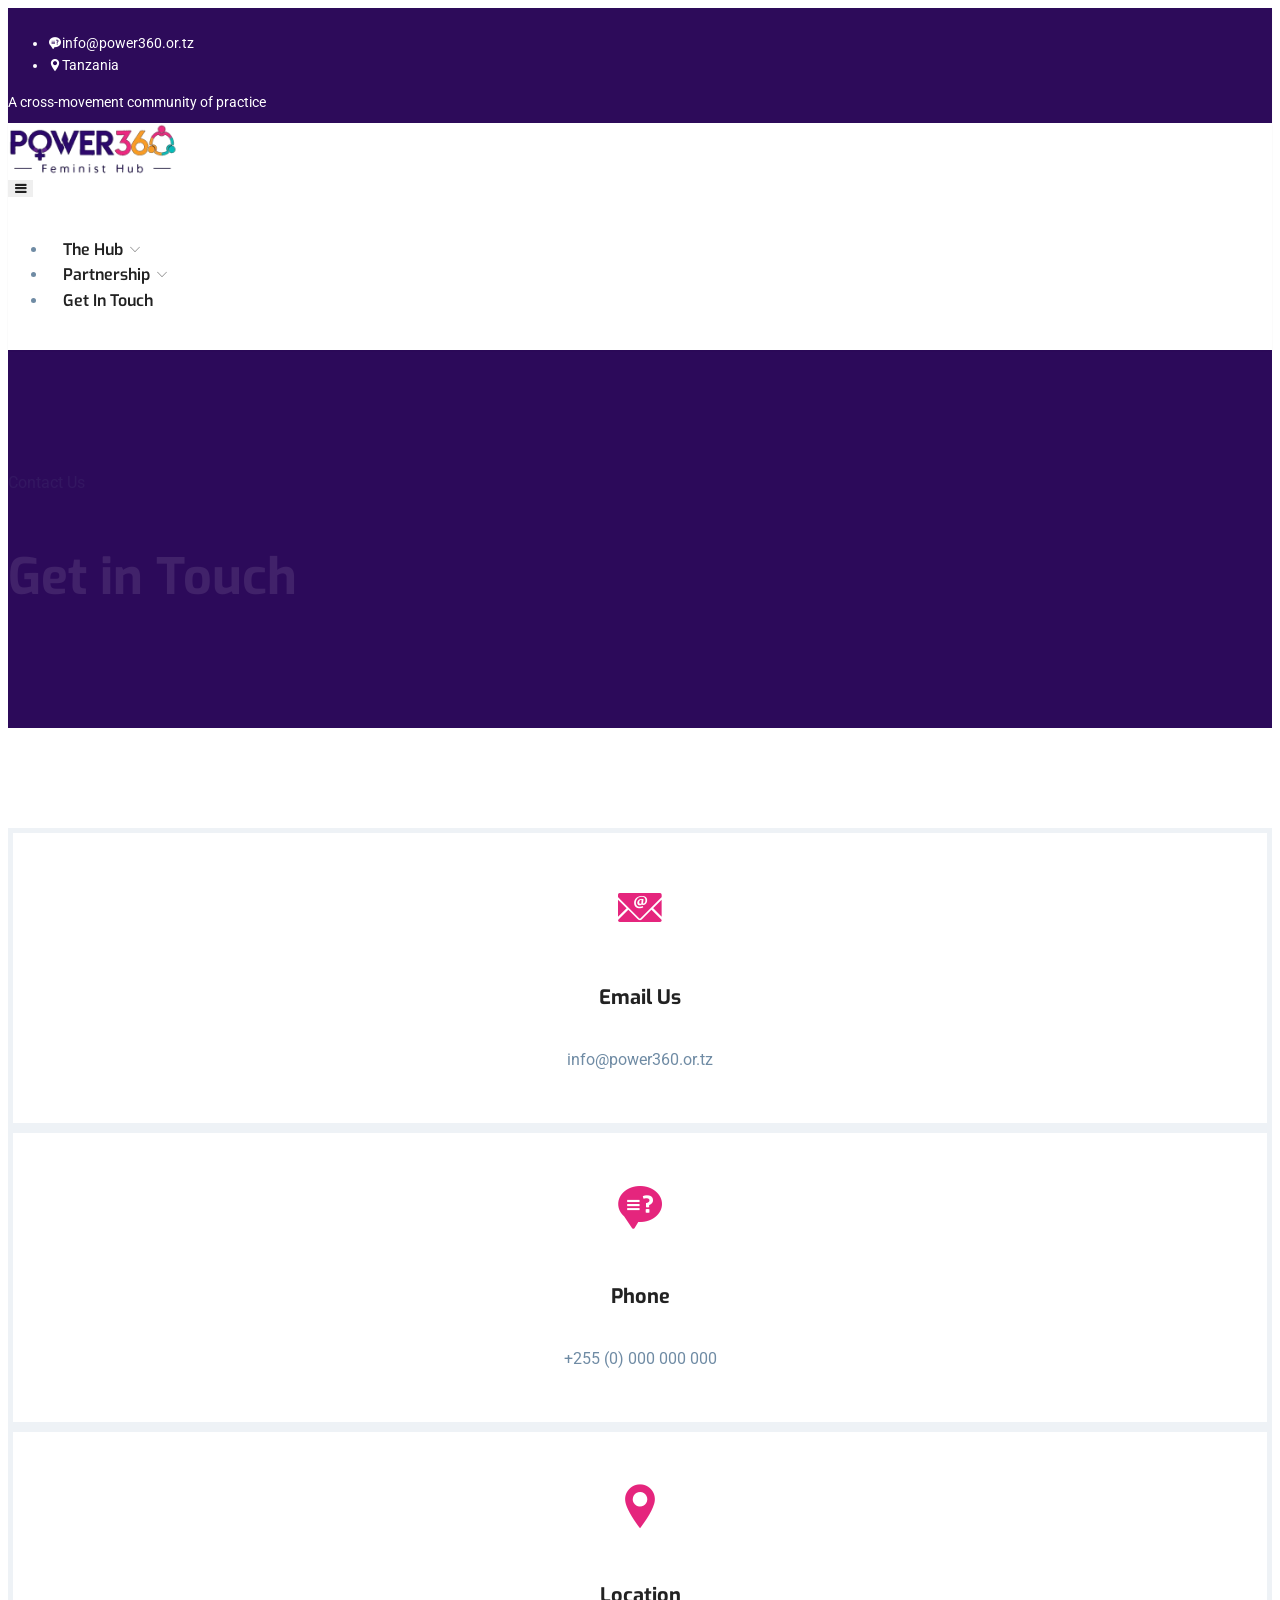
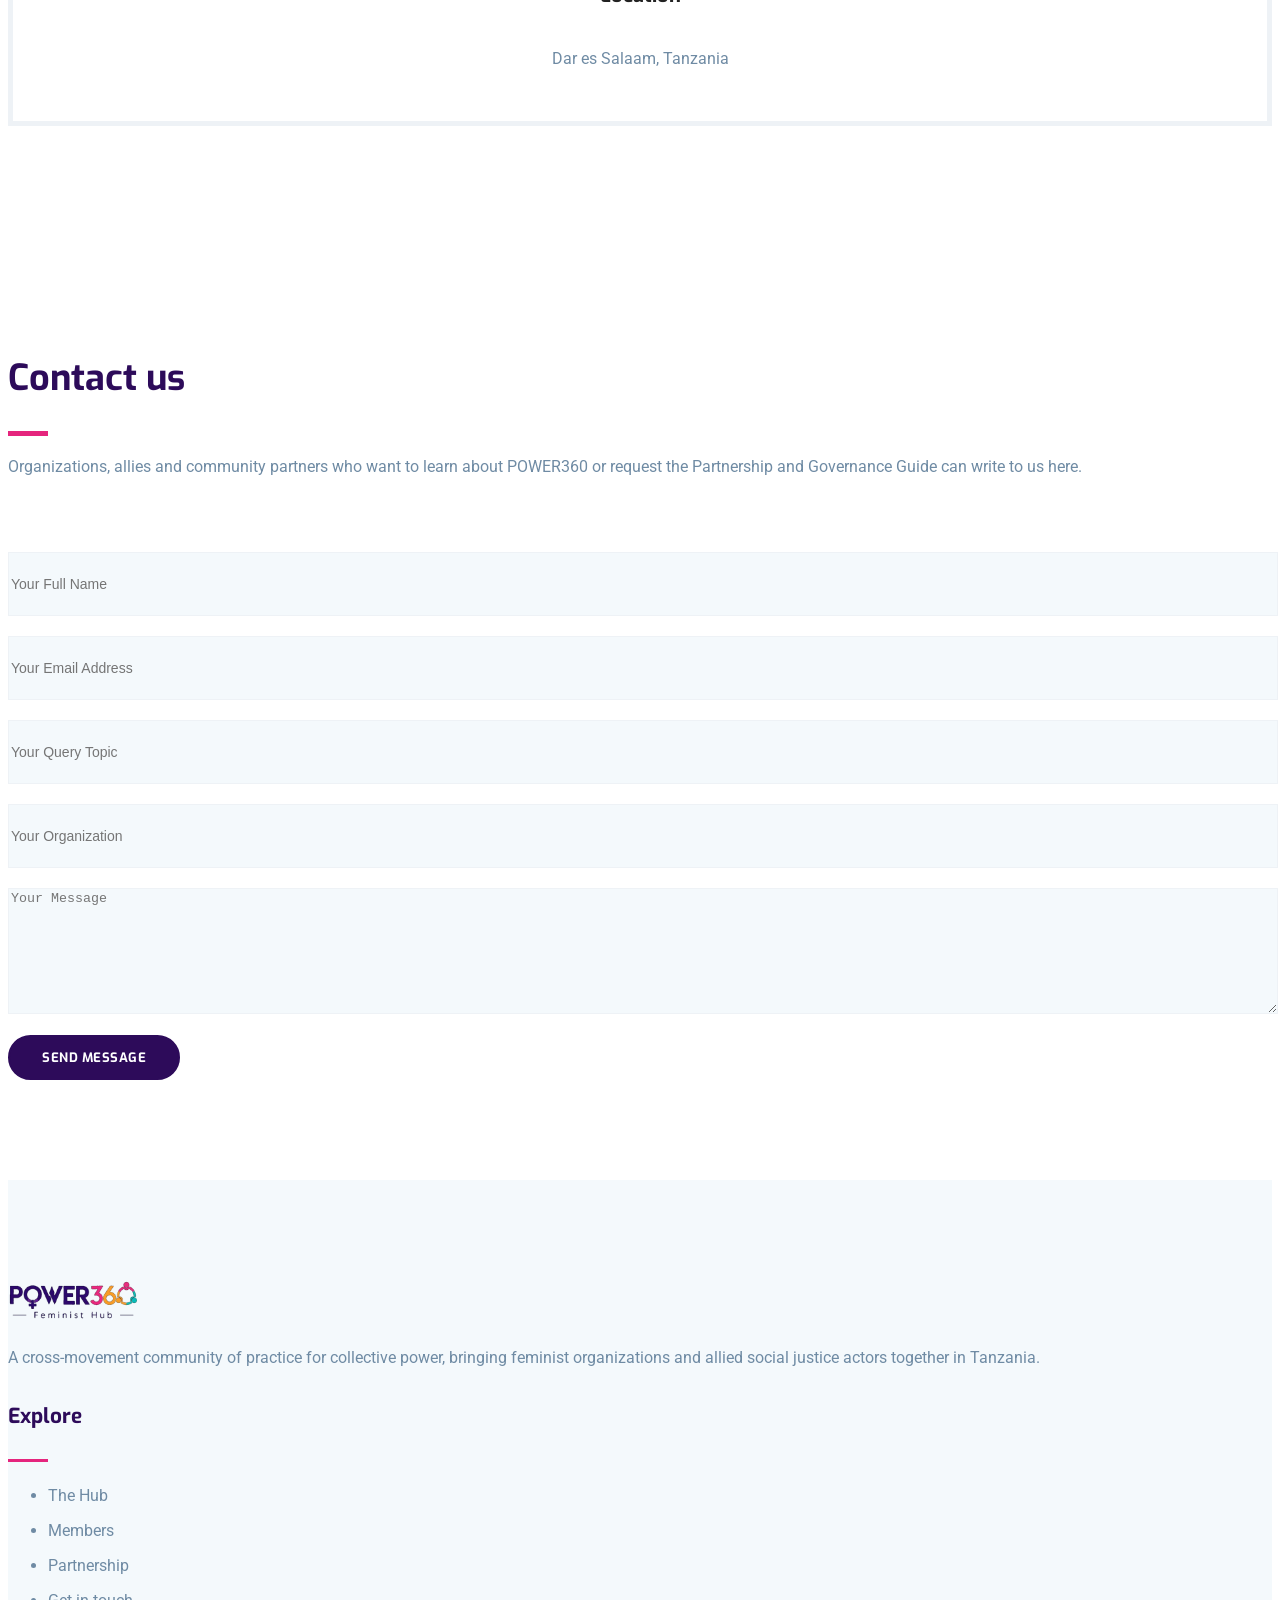
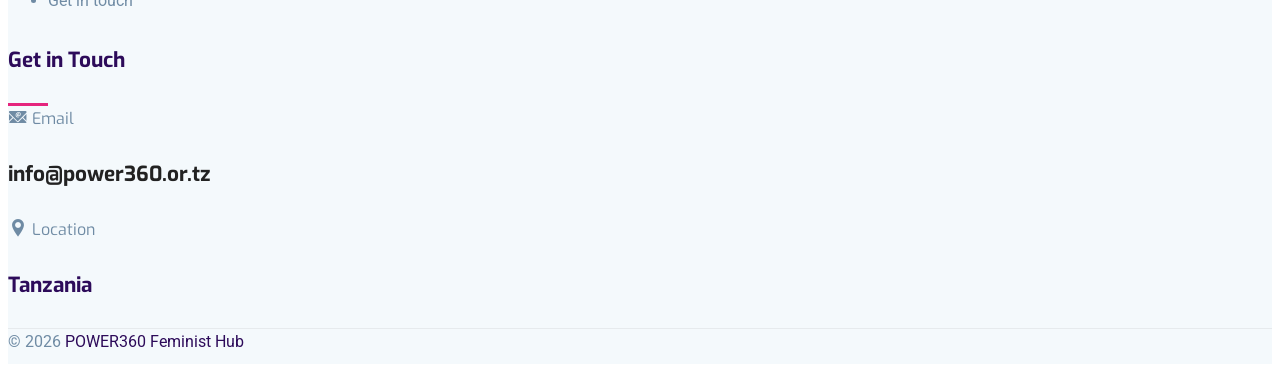
==== commit e165c54f: "contacts" ====
--- a/contact.html
+++ b/contact.html
@@ -1,34 +1,60 @@
 <!DOCTYPE html>
 <html lang="en">
 <head>
-  <meta http-equiv="Content-Type" content="text/html; charset=UTF-8">
-  <meta name="description" content="Contact POWER360 Feminist Hub, a cross-movement community of practice in Tanzania.">
+  <meta charset="UTF-8">
+  <meta http-equiv="X-UA-Compatible" content="IE=edge">
+  <meta name="viewport" content="width=device-width, initial-scale=1, shrink-to-fit=no">
+  <title>Get in touch | POWER360 Feminist Hub</title>
+  <meta name="description" content="Contact POWER360 Feminist Hub at info@power360.or.tz. Reach out to join or partner with our cross-movement community of practice in Tanzania.">
+  <meta name="keywords" content="contact POWER360, info@power360.or.tz, feminist hub Tanzania, get in touch">
   <meta name="author" content="POWER360 Feminist Hub">
-  <meta name="viewport" content="width=device-width, initial-scale=1, shrink-to-fit=no">
-
-  <title>Get in touch | POWER360 Feminist Hub</title>
-
-  <link rel="shortcut icon" type="image/png" href="images/favicon.png" />
-
+  <meta name="robots" content="index, follow, max-image-preview:large">
+  <meta name="theme-color" content="#2D0B5A">
+  <link rel="canonical" href="https://power360.or.tz/contact">
+
+  <meta property="og:type" content="website">
+  <meta property="og:site_name" content="POWER360 Feminist Hub">
+  <meta property="og:locale" content="en_TZ">
+  <meta property="og:url" content="https://power360.or.tz/contact">
+  <meta property="og:title" content="Get in touch | POWER360 Feminist Hub">
+  <meta property="og:description" content="Contact POWER360 Feminist Hub, a cross-movement community of practice in Tanzania.">
+  <meta property="og:image" content="https://power360.or.tz/images/bg/slider-bg-1.jpg">
+  <meta property="og:image:alt" content="Contact POWER360 Feminist Hub">
+
+  <meta name="twitter:card" content="summary_large_image">
+  <meta name="twitter:title" content="Get in touch | POWER360 Feminist Hub">
+  <meta name="twitter:description" content="Contact POWER360 Feminist Hub, a cross-movement community of practice in Tanzania.">
+  <meta name="twitter:image" content="https://power360.or.tz/images/bg/slider-bg-1.jpg">
+
+  <link rel="icon" type="image/png" href="images/favicon.png">
+  <link rel="shortcut icon" type="image/png" href="images/favicon.png">
+  <link rel="apple-touch-icon" href="images/favicon.png">
+
+  <link rel="preconnect" href="https://fonts.googleapis.com">
+  <link rel="preconnect" href="https://fonts.gstatic.com" crossorigin>
+  <link rel="stylesheet" href="https://fonts.googleapis.com/css2?family=Exo:wght@500;600;700&family=Roboto:wght@400&display=swap">
   <link rel="stylesheet" href="plugins/bootstrap/css/bootstrap.min.css">
-  <link rel="stylesheet" href="plugins/icofont/icofont.min.css">
-  <link rel="stylesheet" href="plugins/slick-carousel/slick/slick.css">
-  <link rel="stylesheet" href="plugins/slick-carousel/slick/slick-theme.css">
+  <link rel="stylesheet" href="plugins/icofont/icofont.used.css">
   <link rel="stylesheet" href="css/style.css">
-  <style>
-    .page-loader{position:fixed;inset:0;z-index:10000;display:flex;align-items:center;justify-content:center;background:#fff}
-    body.is-loaded .page-loader{opacity:0;visibility:hidden;pointer-events:none}
-  </style>
+
+  <script type="application/ld+json">
+  {
+    "@context": "https://schema.org",
+    "@type": "ContactPage",
+    "name": "Get in touch | POWER360 Feminist Hub",
+    "url": "https://power360.or.tz/contact",
+    "description": "Contact POWER360 Feminist Hub, a cross-movement community of practice in Tanzania.",
+    "mainEntity": {
+      "@type": "Organization",
+      "name": "POWER360 Feminist Hub",
+      "email": "info@power360.or.tz",
+      "url": "https://power360.or.tz/"
+    }
+  }
+  </script>
 </head>
 
 <body id="top">
-<div class="page-loader" aria-live="polite" aria-busy="true">
-  <div class="page-loader-inner">
-    <span class="page-loader-spinner" aria-hidden="true"></span>
-    <span class="sr-only">Loading</span>
-  </div>
-</div>
-
 <header>
 	<div class="header-top-bar">
 		<div class="container">
@@ -49,8 +75,11 @@
 	</div>
 	<nav class="navbar navbar-expand-lg navigation" id="navbar">
 		<div class="container">
-		 	 <a class="navbar-brand" href="index.html">
-			  	<img src="images/logo.png" alt="POWER360 Feminist Hub" class="img-fluid">
+		 	 <a class="navbar-brand" href="/" aria-label="POWER360 Feminist Hub">
+			  	<picture>
+			  		<source type="image/webp" srcset="images/logo.webp">
+			  		<img src="images/logo.png" alt="POWER360 Feminist Hub" class="img-fluid" width="200" height="61" decoding="async">
+			  	</picture>
 			  </a>
 		  	<button class="navbar-toggler collapsed" type="button" data-toggle="collapse" data-target="#navbarmain" aria-controls="navbarmain" aria-expanded="false" aria-label="Toggle navigation">
 			<span class="icofont-navigation-menu"></span>
@@ -58,21 +87,21 @@
 		  <div class="collapse navbar-collapse" id="navbarmain">
 			<ul class="navbar-nav ml-auto">
 			    <li class="nav-item dropdown">
-					<a class="nav-link dropdown-toggle" href="about.html" id="dropdownHub" data-toggle="dropdown" aria-haspopup="true" aria-expanded="false">The Hub <i class="icofont-thin-down"></i></a>
+					<a class="nav-link dropdown-toggle" href="/about" id="dropdownHub" data-toggle="dropdown" aria-haspopup="true" aria-expanded="false">The Hub <i class="icofont-thin-down"></i></a>
 					<ul class="dropdown-menu" aria-labelledby="dropdownHub">
-						<li><a class="dropdown-item" href="about.html">Purpose and vision</a></li>
-						<li><a class="dropdown-item" href="members.html">Members</a></li>
+						<li><a class="dropdown-item" href="/about">Purpose and vision</a></li>
+						<li><a class="dropdown-item" href="/members">Members</a></li>
 					</ul>
 			  	</li>
 			  	<li class="nav-item dropdown">
-					<a class="nav-link dropdown-toggle" href="partnership.html" id="dropdownWork" data-toggle="dropdown" aria-haspopup="true" aria-expanded="false">Partnership <i class="icofont-thin-down"></i></a>
+					<a class="nav-link dropdown-toggle" href="/partnership" id="dropdownWork" data-toggle="dropdown" aria-haspopup="true" aria-expanded="false">Partnership <i class="icofont-thin-down"></i></a>
 					<ul class="dropdown-menu" aria-labelledby="dropdownWork">
-						<li><a class="dropdown-item" href="partnership.html">How we work</a></li>
-						<li><a class="dropdown-item" href="governance.html">Governance</a></li>
-						<li><a class="dropdown-item" href="narrative.html">Narrative Network</a></li>
+						<li><a class="dropdown-item" href="/partnership">How we work</a></li>
+						<li><a class="dropdown-item" href="/governance">Governance</a></li>
+						<li><a class="dropdown-item" href="/narrative">Narrative Network</a></li>
 					</ul>
 			  	</li>
-			   <li class="nav-item active"><a class="nav-link" href="contact.html">Get in touch</a></li>
+			   <li class="nav-item active"><a class="nav-link" href="/contact">Get in touch</a></li>
 			</ul>
 		  </div>
 		</div>
@@ -185,7 +214,10 @@
 			<div class="col-lg-4 mr-auto col-sm-6">
 				<div class="widget mb-5 mb-lg-0">
 					<div class="logo mb-4">
-						<img src="images/logo.png" alt="POWER360 Feminist Hub" class="img-fluid">
+						<picture>
+							<source type="image/webp" srcset="images/logo.webp">
+							<img src="images/logo.png" alt="POWER360 Feminist Hub" class="img-fluid" width="200" height="61" loading="lazy" decoding="async">
+						</picture>
 					</div>
 					<p>A cross-movement community of practice for collective power, bringing feminist organizations and allied social justice actors together in Tanzania.</p>
 				</div>
@@ -195,10 +227,10 @@
 					<h4 class="text-capitalize mb-3">Explore</h4>
 					<div class="divider mb-4"></div>
 					<ul class="list-unstyled footer-menu lh-35">
-						<li><a href="about.html">The Hub</a></li>
-						<li><a href="members.html">Members</a></li>
-						<li><a href="partnership.html">Partnership</a></li>
-						<li><a href="contact.html">Get in touch</a></li>
+						<li><a href="/about">The Hub</a></li>
+						<li><a href="/members">Members</a></li>
+						<li><a href="/partnership">Partnership</a></li>
+						<li><a href="/contact">Get in touch</a></li>
 					</ul>
 				</div>
 			</div>
@@ -242,16 +274,8 @@
 	</div>
 </footer>
 
-    <script src="plugins/jquery/jquery.js"></script>
-    <script src="plugins/bootstrap/js/popper.js"></script>
-    <script src="plugins/bootstrap/js/bootstrap.min.js"></script>
-    <script src="plugins/counterup/jquery.easing.js"></script>
-    <script src="plugins/slick-carousel/slick/slick.min.js"></script>
-    <script src="plugins/counterup/jquery.waypoints.min.js"></script>
-    <script src="plugins/shuffle/shuffle.min.js"></script>
-    <script src="plugins/counterup/jquery.counterup.min.js"></script>
-    <script src="js/script.js"></script>
-    <script src="js/contact.js"></script>
+    <script src="js/script.js" defer></script>
+    <script src="js/contact.js" defer></script>
 
 </body>
 </html>
--- a/plugins/icofont/icofont.used.css
+++ b/plugins/icofont/icofont.used.css
@@ -0,0 +1,54 @@
+@font-face {
+  font-family: IcoFont;
+  font-weight: 400;
+  font-style: normal;
+  font-display: swap;
+  src: url(fonts/icofont.used.woff2) format("woff2");
+}
+[class*=" icofont-"],
+[class^=icofont-] {
+  font-family: IcoFont !important;
+  speak: none;
+  font-style: normal;
+  font-weight: 400;
+  font-variant: normal;
+  text-transform: none;
+  white-space: nowrap;
+  word-wrap: normal;
+  direction: ltr;
+  line-height: 1;
+  -webkit-font-smoothing: antialiased;
+}
+.icofont-tree-alt:before { content: "\e824"; }
+.icofont-handshake-deal:before { content: "\e96f"; }
+.icofont-money-bag:before { content: "\e972"; }
+.icofont-long-arrow-up:before { content: "\ea95"; }
+.icofont-simple-right:before { content: "\eab8"; }
+.icofont-thin-down:before { content: "\eac8"; }
+.icofont-education:before { content: "\ead7"; }
+.icofont-read-book:before { content: "\eaeb"; }
+.icofont-law-document:before { content: "\ebc3"; }
+.icofont-heart-beat-alt:before { content: "\ec1e"; }
+.icofont-ui-settings:before { content: "\ec83"; }
+.icofont-ui-user:before { content: "\ec8e"; }
+.icofont-video-cam:before { content: "\ecb3"; }
+.icofont-people:before { content: "\ecf9"; }
+.icofont-users-alt-3:before { content: "\ed08"; }
+.icofont-check:before { content: "\eed8"; }
+.icofont-email:before { content: "\ef12"; }
+.icofont-location-pin:before { content: "\ef79"; }
+.icofont-megaphone-alt:before { content: "\ef90"; }
+.icofont-navigation-menu:before { content: "\efa2"; }
+.icofont-pay:before { content: "\efb7"; }
+.icofont-speech-comments:before { content: "\eff2"; }
+.icofont-support-faq:before { content: "\f002"; }
+.sr-only {
+  border: 0;
+  clip: rect(0, 0, 0, 0);
+  height: 1px;
+  margin: -1px;
+  overflow: hidden;
+  padding: 0;
+  position: absolute;
+  width: 1px;
+}
--- a/css/style.css
+++ b/css/style.css
@@ -7,7 +7,6 @@
 Version: 1.0.0
 
 */
-@import url("https://fonts.googleapis.com/css?family=Exo:500,600,700|Roboto&display=swap");
 html {
   overflow-x: clip;
 }
@@ -384,9 +383,14 @@
   box-shadow: 0 1px 2px rgba(0, 0, 0, 0.05);
 }
 
+.navbar-brand picture,
 .navbar-brand img {
+  display: block;
   max-height: 52px;
   width: auto;
+}
+.navbar-brand img {
+  height: 52px;
 }
 
 .navbar-toggler {
@@ -491,7 +495,12 @@
 .banner {
   position: relative;
   overflow: hidden;
-  background: #2D0B5A url("../images/bg/slider-bg-1.jpg") no-repeat;
+  background-color: #2D0B5A;
+  background-image: image-set(
+    url("../images/bg/slider-bg-1.webp") type("image/webp"),
+    url("../images/bg/slider-bg-1.jpg") type("image/jpeg")
+  );
+  background-repeat: no-repeat;
   background-size: cover;
   background-position: center center;
   min-height: 640px;
@@ -1494,42 +1503,6 @@
   margin-bottom: 20px;
 }
 
-.page-loader {
-  position: fixed;
-  inset: 0;
-  z-index: 10000;
-  display: flex;
-  align-items: center;
-  justify-content: center;
-  background: #fff;
-  transition: opacity 0.35s ease, visibility 0.35s ease;
-}
-
-body.is-loaded .page-loader {
-  opacity: 0;
-  visibility: hidden;
-  pointer-events: none;
-}
-
-.page-loader-inner {
-  text-align: center;
-}
-
-.page-loader-spinner {
-  display: inline-block;
-  width: 46px;
-  height: 46px;
-  border: 3px solid rgba(45, 11, 90, 0.15);
-  border-top-color: #E5257D;
-  border-radius: 50%;
-  animation: page-spin 0.7s linear infinite;
-}
-
-@keyframes page-spin {
-  to {
-    transform: rotate(360deg);
-  }
-}
 .statement-block h2 {
   font-size: 42px;
   color: #2D0B5A;
@@ -1589,6 +1562,7 @@
   }
   .navbar-brand img {
     max-height: 42px;
+    height: auto;
   }
   #navbarmain {
     padding: 10px 0;
@@ -1680,6 +1654,7 @@
   justify-content: center;
   padding: 18px 28px;
 }
+.member-card-logo picture,
 .member-card-logo img {
   max-height: 88px;
   max-width: 100%;
@@ -1729,6 +1704,7 @@
   padding: 16px 20px;
   transition: transform 0.2s ease;
 }
+.member-logo-item picture,
 .member-logo-item img {
   max-height: 64px;
   max-width: 100%;
@@ -1741,13 +1717,6 @@
 }
 
 @media (prefers-reduced-motion: reduce) {
-  .page-loader-spinner {
-    animation: none;
-    border-top-color: #E5257D;
-  }
-  body.is-loaded .page-loader {
-    transition: none;
-  }
   .member-logo-item {
     transition: none;
   }
